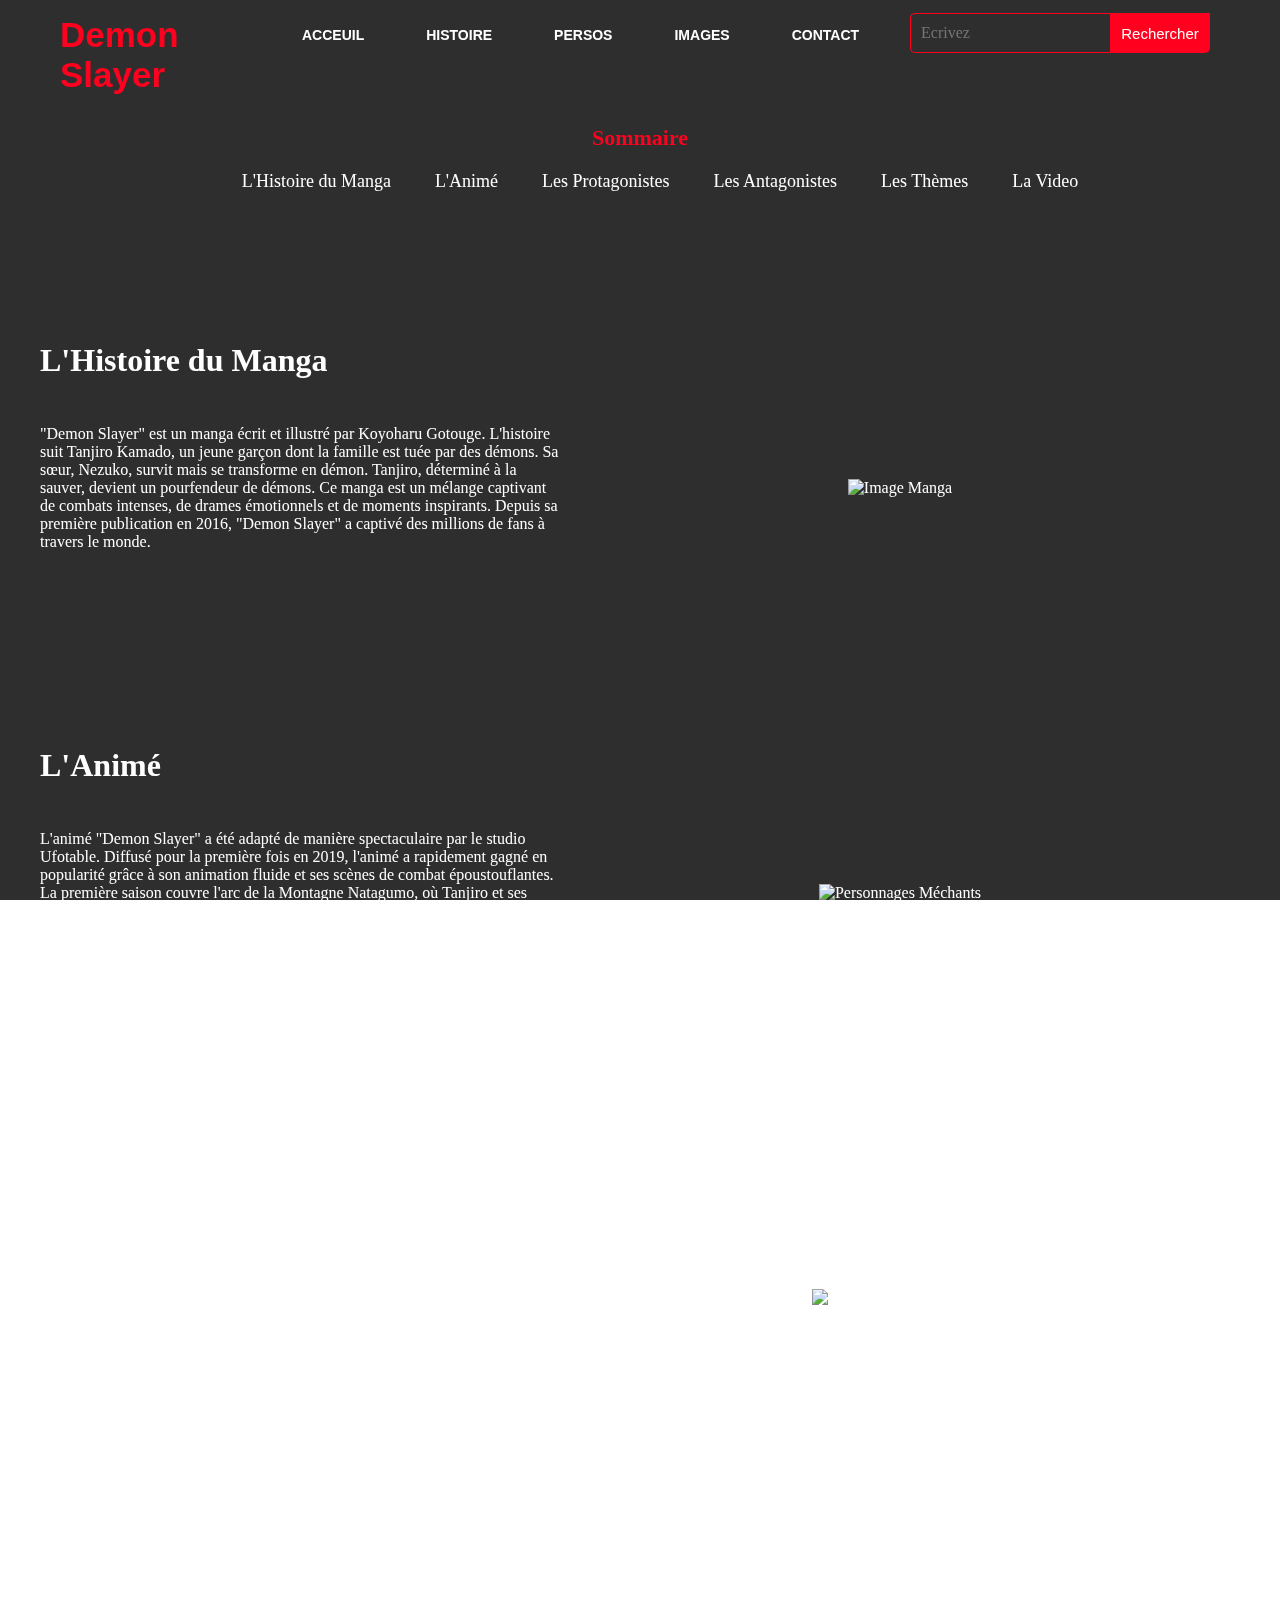
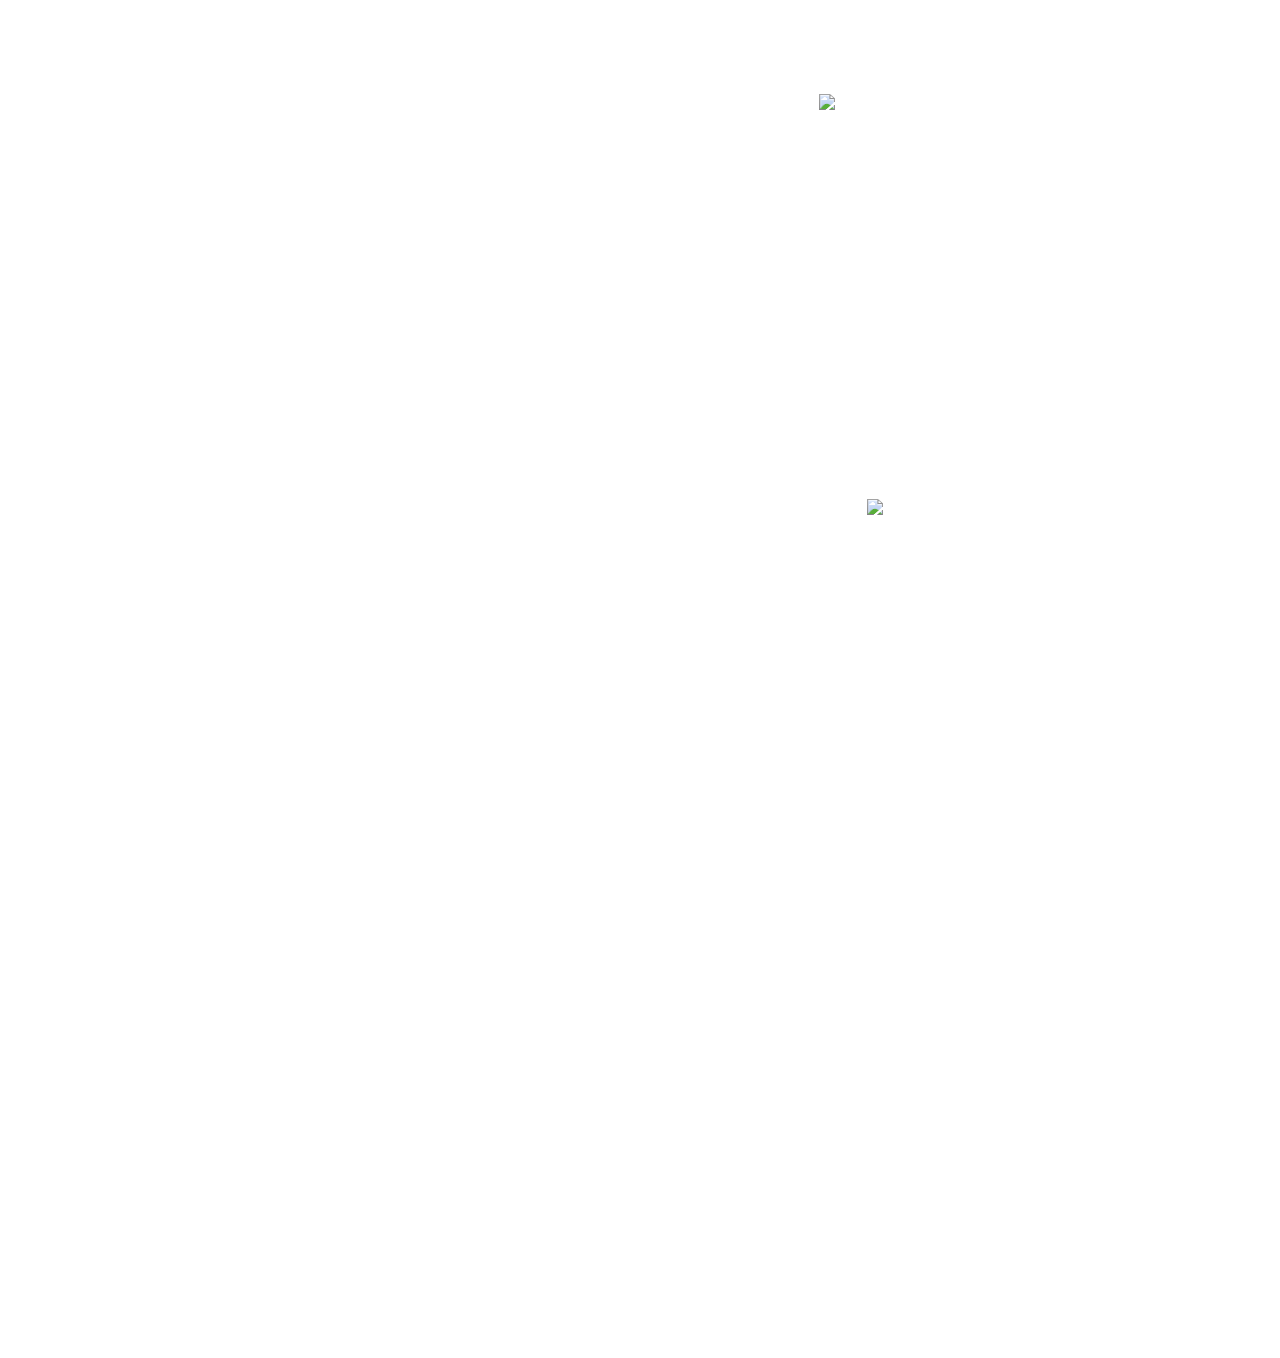
==== histoire.html @ e0a2acff "Add files via upload" ====
<!DOCTYPE html>
<html lang="fr">
<head>
    <meta charset="UTF-8">
    <meta name="viewport" content="width=device-width, initial-scale=1.0">
    <link rel="stylesheet" href="style_2.css">
    <title>Histoire - Demon Slayer</title>
</head>
<body>

    <div class="main">
        <div class="navbar">
            <div class="icon">
                <h2 class="logo">Demon Slayer</h2>
            </div>

            <div class="menu">
                <ul>
                    <li><a href="index.html">ACCEUIL</a></li>
                    <li><a href="histoire.html">HISTOIRE</a></li>
                    <li><a href="persos.html">PERSOS</a></li>
                    <li><a href="images.html">IMAGES</a></li>
                    <li><a href="contact.html">CONTACT</a></li>
                </ul>
            </div>

            <div class="search">
                <input class="srch" type="search" name="" placeholder="Ecrivez">
                <a href="#"> <button class="btn">Rechercher</button></a>
            </div>

            <div class="background-fixed"></div>
            <div class="overlay"></div>
        </div>

        <div class="sidebar">
            <h2>Sommaire</h2>
            <ul>
                <li><a href="#manga">L'Histoire du Manga</a></li>
                <li><a href="#anime">L'Animé</a></li>
                <li><a href="#gentils">Les Protagonistes</a></li>
                <li><a href="#mechants">Les Antagonistes</a></li>
                <li><a href="#themes">Les Thèmes</a></li>
                <li><a href="#video"> La Video</a></li>
            </ul>
        </div>

        </div> 
        <div class="content">
            <section id="manga">
                <h1>L'Histoire du Manga</h1>
                <div class="section-container">
                    <div class="text-container">
                        <p class="par">
                            "Demon Slayer" est un manga écrit et illustré par Koyoharu Gotouge. L'histoire suit Tanjiro Kamado, un jeune garçon dont la famille est tuée par des démons. Sa sœur, Nezuko, survit mais se transforme en démon. Tanjiro, déterminé à la sauver, devient un pourfendeur de démons. Ce manga est un mélange captivant de combats intenses, de drames émotionnels et de moments inspirants. Depuis sa première publication en 2016, "Demon Slayer" a captivé des millions de fans à travers le monde.
                        </p>
                    </div>
                    <div class="image-container">
                        <img src="images/manga_image.jpg" alt="Image Manga" class="responsive-img" width="20%">
                    </div>
                </div>
            </section>
        
            <section id="anime">
                <h1>L'Animé</h1>
                <div class="section-container">
                    <div class="text-container">
                        <p class="par">
                            L'animé "Demon Slayer" a été adapté de manière spectaculaire par le studio Ufotable. Diffusé pour la première fois en 2019, l'animé a rapidement gagné en popularité grâce à son animation fluide et ses scènes de combat époustouflantes. La première saison couvre l'arc de la Montagne Natagumo, où Tanjiro et ses camarades affrontent des démons puissants. Les films, tels que "Mugen Train", ont également été des succès mondiaux, battant des records au box-office japonais.
                        </p>
                    </div>
                    <div class="image-container">
                        <img src="images/anime_image.jpg" alt="Personnages Méchants" class="responsive-img">
                    </div>
                </div>
            </section>
        
            <section id="gentils">
                <h1>Les Protagonistes</h1>
                <div class="section-container">
                    <div class="text-container">
                        <p class="par">
                            Les personnages principaux du manga sont des pourfendeurs de démons qui luttent pour sauver l'humanité. Tanjiro Kamado, Nezuko Kamado, Zenitsu Agatsuma et Inosuke Hashibira forment un groupe d'amis soudés par leur détermination à protéger les innocents. Ces personnages sont non seulement forts, mais aussi dotés d'une grande humanité, ce qui les rend encore plus attachants. Ils sont prêts à risquer leur vie pour éradiquer les démons et protéger ceux qu'ils aiment.
                        </p>
                    </div>
                    <div class="image-container">
                        <img src="images/perso_image_2.webp" alt="Personnages pour le bien" class="responsive-img">
                    </div>
                </div>
            </section>
        
            <section id="mechants">
                <h1>Les Antagonistes</h1>
                <div class="section-container">
                    <div class="text-container">
                        <p class="par">
                            Les démons dans "Demon Slayer" sont des ennemis redoutables, mais l'un des plus terrifiants est Muzan Kibutsuji, le leader des démons. Avec sa capacité à transformer des humains en démons, il est l'ennemi juré des pourfendeurs. Chaque démon possède une histoire tragique et une raison de leur existence, ce qui ajoute de la profondeur à leur caractère. Les combats entre les pourfendeurs et les démons sont d'une intensité remarquable, chacun cherchant à protéger ses propres idéaux.
                        </p>
                    </div>
                    <div class="image-container">
                        <img src="images/méchants_image.jpg" alt="Personnages Méchants" class="responsive-img">
                    </div>
                </div>
            </section>
        
            <section id="themes">
                <h1>Les Thèmes du Manga</h1>
                <div class="section-container">
                    <div class="text-container">
                        <p class="par">
                            "Demon Slayer" explore des thèmes profonds, tels que la famille, le sacrifice, la résilience et la lutte contre le mal. Les personnages font face à des dilemmes moraux, et l'histoire nous pousse à réfléchir sur ce qui est juste et ce qui est nécessaire pour survivre. Le manga aborde également la nature humaine, montrant comment même les démons étaient autrefois des humains, et comment leur lutte contre leur propre nature reflète celle des humains eux-mêmes.
                        </p>
                    </div>
                    <div class="image-container">
                        <img src="images/theme_image.jpg" alt="Thèmes" class="responsive-img">
                    </div>
                </div>
            </section>

            <section id="video">
                <h1>Résumé en Vidéo</h1>
                <div class="video-container">
                    <iframe width="709" height="399" src="https://www.youtube.com/embed/614T_TxERAY" title="HISTOIRE Complète de DEMON SLAYER" frameborder="0" allow="accelerometer; autoplay; clipboard-write; encrypted-media; gyroscope; picture-in-picture; web-share" referrerpolicy="strict-origin-when-cross-origin" allowfullscreen></iframe>
                </div>
            </section>
        </div>
    </div>
</body>
</html>
---- style_2.css ----
*{
    margin: 0;
    padding: 0;
}

.background-fixed{
    position: fixed;
    top: 0;
    left: 0;
    width: 100%;
    height: 100%;
    background-image: url('images/1.jpg');
    background-size: cover; 
    background-position: center;
    z-index: -2;
}

.overlay{
    position: fixed;
    top: 0;
    left: 0;
    width: 100%;
    height: 100%;
    background-color: rgba(0, 0, 0, 0.82);
    z-index: -1;
}

.navbar{
    width: 1200px;
    height: 75px;
    margin: auto;
}

.icon{
    width: 200px;
    float: left;
    height: 70px;
}

.logo{
    color: #ff001f;
    font-size: 35px;
    font-family: Arial;
    padding-left: 20px;
    float: left;
    padding-top: 10px;
    margin-top: 5px
}

.menu{
    width: 400px;
    float: left;
    height: 70px;
}

.menu ul{
    float: left;
    display: flex;
    justify-content: center;
    align-items: center;
}

.menu ul li{
    list-style: none;
    margin-left: 62px;
    margin-top: 27px;
    font-size: 14px;
}

.menu ul li a{
    text-decoration: none;
    color: #fff;
    font-family: Arial;
    font-weight: bold;
    transition: 0.4s ease-in-out;
}

.menu ul li a:hover{
    color: #ff001f;
}

.search{
    width: 330px;
    float: left;
    margin-left: 270px;
}

.srch{
    font-family: 'Times New Roman';
    width: 200px;
    height: 40px;
    background: transparent;
    border: 1px solid #ff001f;
    margin-top: 13px;
    color: #fff;
    border-right: none;
    font-size: 16px;
    float: left;
    padding: 10px;
    border-bottom-left-radius: 5px;
    border-top-left-radius: 5px;
}

.btn{
    width: 100px;
    height: 40px;
    background: #ff001f;
    border: 2px solid #ff001f;
    margin-top: 13px;
    color: #fff;
    font-size: 15px;
    border-bottom-right-radius: 5px;
    border-bottom-right-radius: 5px;
    transition: 0.2s ease;
    cursor: pointer;
}
.btn:hover{
    color: #000;
}

.btn:focus{
    outline: none;
}

.srch:focus{
    outline: none;
}

.content{
    width: 1200px;
    height: auto;
    margin: auto;
    color: #fff;
    position: relative;
}

.sidebar {
    width: 100%;
    text-align: center;
    margin-top: 50px;
}

.sidebar h2 {
    font-size: 22px;
    margin-bottom: 20px;
    color: #ff001f;
}

.sidebar ul {
    list-style: none;
    padding: 0;
    display: inline-block;
}

.sidebar ul li {
    margin-bottom: 150px;
    display: inline-block;
    margin-left: 40px;
}

.sidebar ul li a {
    color: white;
    font-size: 18px;
    text-decoration: none;
    transition: color 0.3s ease;
}

.sidebar ul li a:hover {
    color: #ff001f;
}

.section-container {
    display: flex;
    justify-content: center;
    align-items: center;
    margin-bottom: 150px;
    flex-wrap: wrap;
}

.text-container {
    flex: 1;
    padding: 0px;
    max-width: 600px;
}

.image-container {
    flex: 1;
    padding: 80px;
    text-align: center;
}

.responsive-img {
    width: 90%;
    height: auto;
    max-width: 500px;
    margin: 20px auto;
}

#video { 
    color: #fff;
    padding: 50px 50px;
    text-align: center;
    margin-top: 50px; /
}

.video-container iframe {
    width: 80%; 
    max-width: 800px; 
    height: 450px; 
    border-radius: 8px;
}
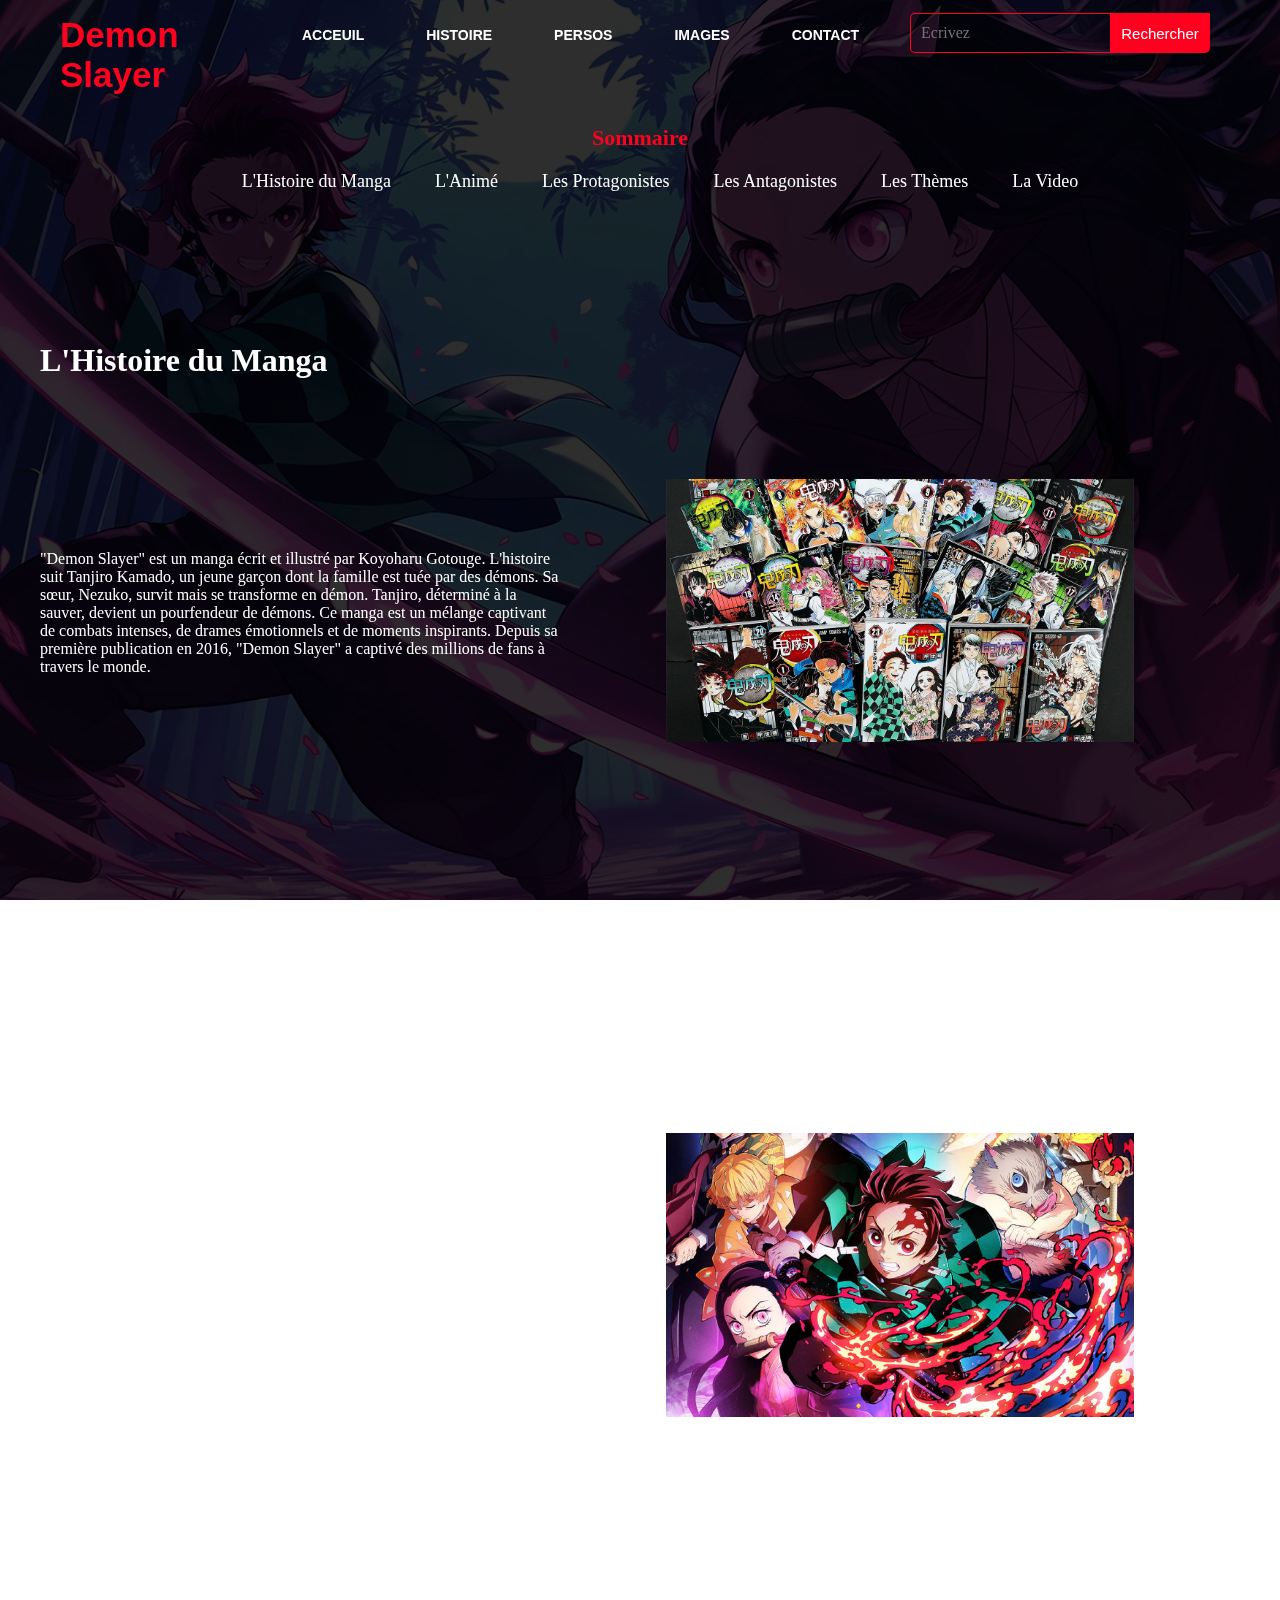
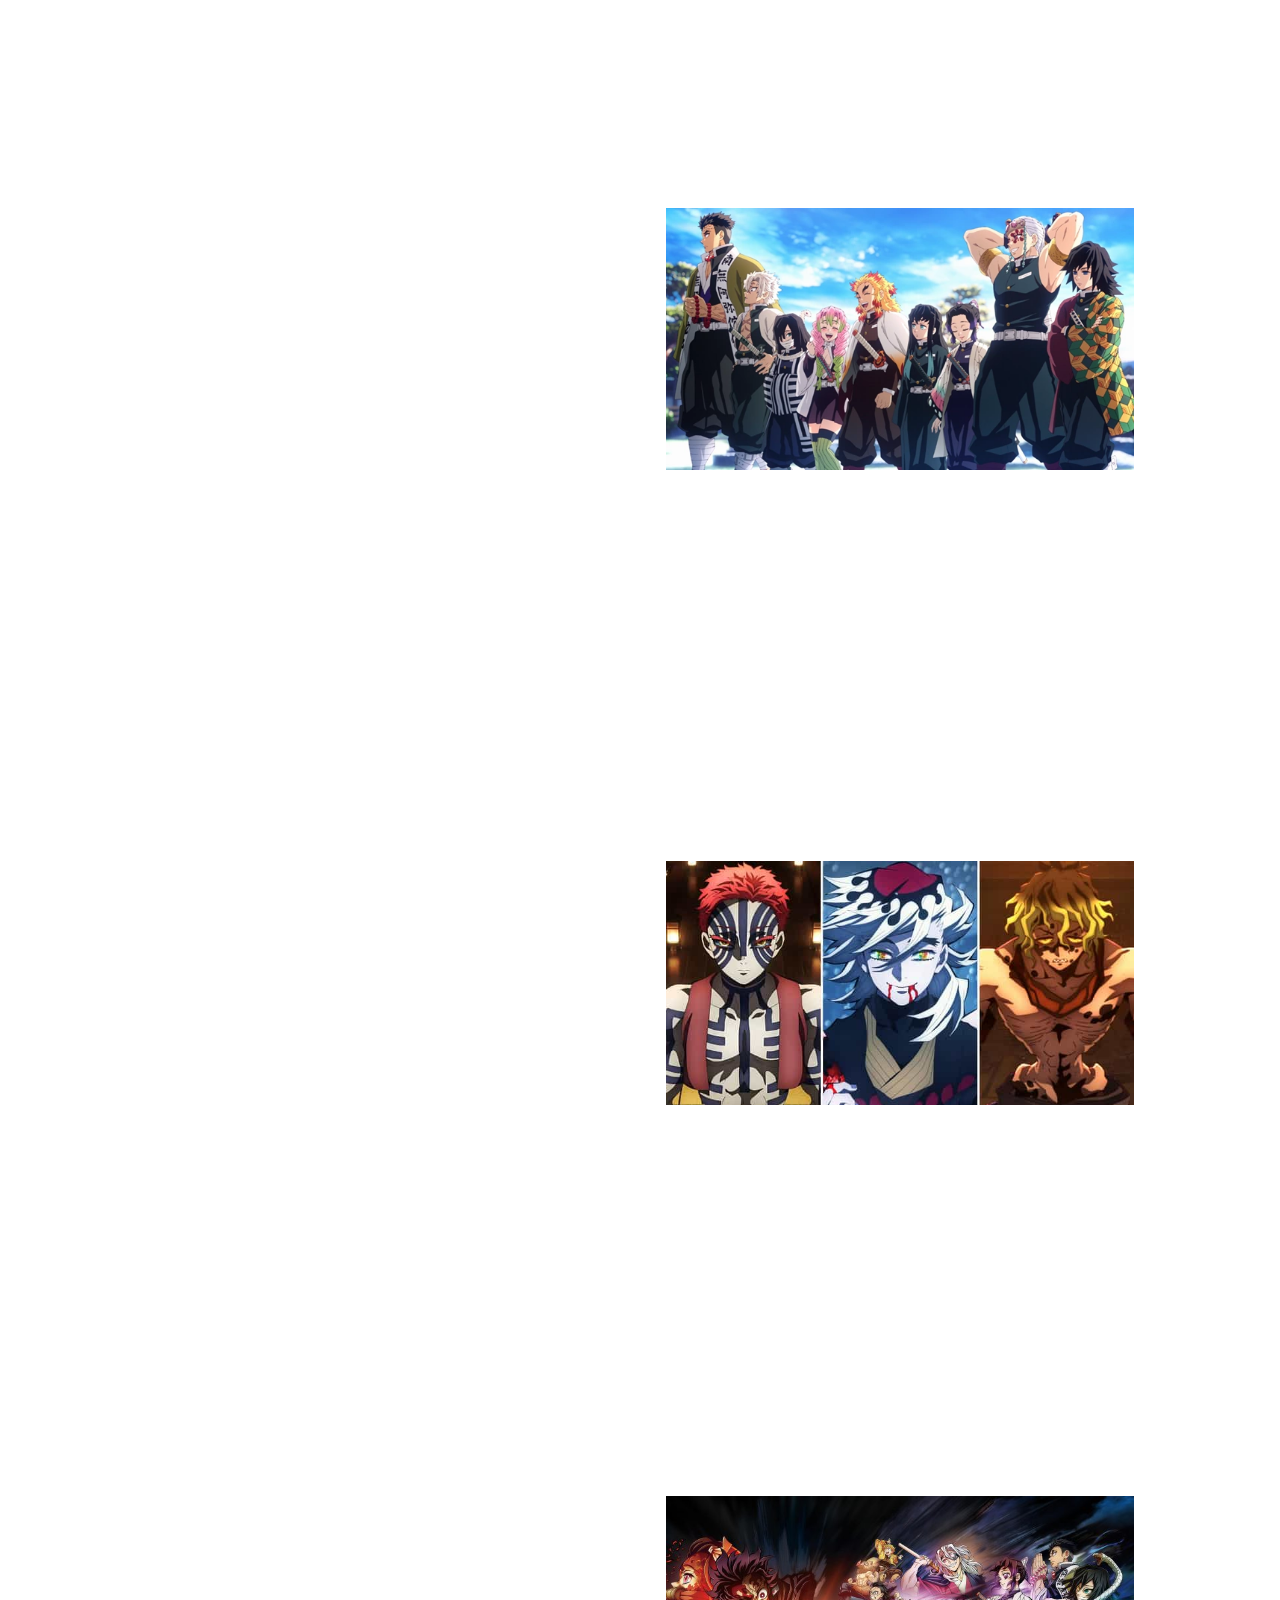
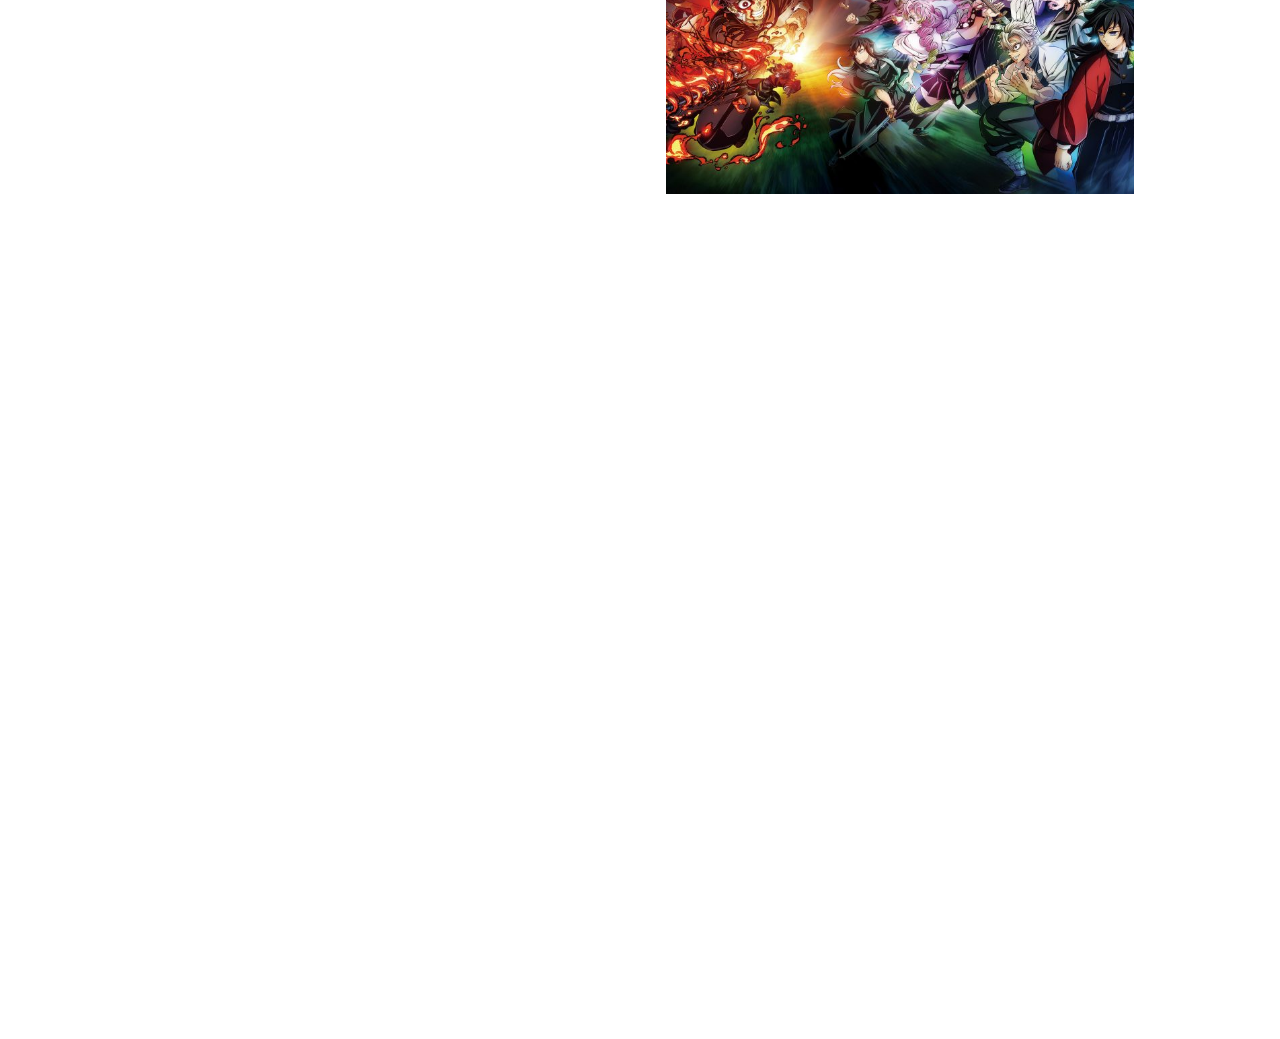
==== commit dd090a64: "Add files via upload" ====
--- a/histoire.html
+++ b/histoire.html
@@ -118,7 +118,7 @@
             </section>
 
             <section id="video">
-                <h1>Résumé en Vidéo</h1>
+                <h1>Histoire complète de Demon Slayer en Vidéo</h1>
                 <div class="video-container">
                     <iframe width="709" height="399" src="https://www.youtube.com/embed/614T_TxERAY" title="HISTOIRE Complète de DEMON SLAYER" frameborder="0" allow="accelerometer; autoplay; clipboard-write; encrypted-media; gyroscope; picture-in-picture; web-share" referrerpolicy="strict-origin-when-cross-origin" allowfullscreen></iframe>
                 </div>
